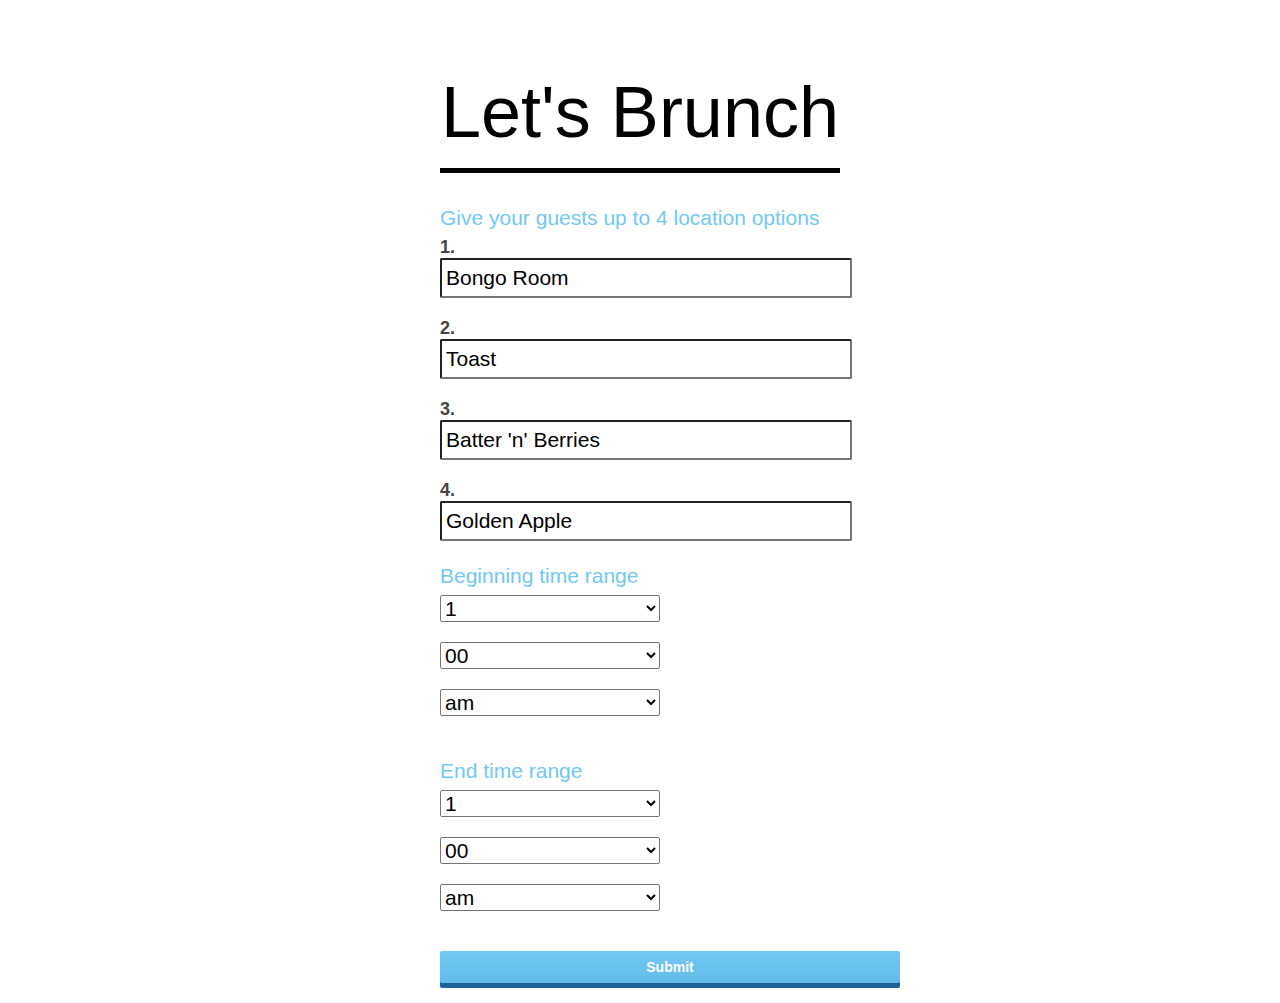
==== newBrunch.html @ 16dee92e "added scripts" ====
<!DOCTYPE html>
<!--[if lt IE 7 ]><html class="ie ie6" lang="en"> <![endif]-->
<!--[if IE 7 ]><html class="ie ie7" lang="en"> <![endif]-->
<!--[if IE 8 ]><html class="ie ie8" lang="en"> <![endif]-->
<!--[if (gte IE 9)|!(IE)]><!--><html lang="en"> <!--<![endif]-->
<head>

  <!-- Basic Page Needs
  ================================================== -->
  <meta charset="utf-8">
  <title>Let's Brunch</title>
  <meta name="description" content="">
  <meta name="author" content="">

  <!-- Mobile Specific Metas
  ================================================== -->
  <meta name="viewport" content="width=device-width, initial-scale=1, maximum-scale=1">

  <!-- CSS
  ================================================== -->
  <link rel="stylesheet" href="stylesheets/skeleton.css">
  <link rel="stylesheet" href="stylesheets/layout.css">
  <link rel="stylesheet" href="stylesheets/custom.css">

  <!--[if lt IE 9]>
    <script src="http://html5shim.googlecode.com/svn/trunk/html5.js"></script>
  <![endif]-->

  <!-- Favicons
  ================================================== -->
  <link rel="shortcut icon" href="images/favicon.ico">
  <link rel="apple-touch-icon" href="images/apple-touch-icon.png">
  <link rel="apple-touch-icon" sizes="72x72" href="images/apple-touch-icon-72x72.png">
  <link rel="apple-touch-icon" sizes="114x114" href="images/apple-touch-icon-114x114.png">

</head>
  <body>

    <header class="container sixteen columns" style="margin-top: 80px;">
      <h1>Let's Brunch</h1>
      <hr/>
    </header>

  	<div class="container"> 

      <h4>Give your guests up to 4 location options</h4>

      <form>
        <!-- Label and text input -->
        <label for="loc1">1.</label>
        <input type="text" id="loc1" name="loc1" value="Bongo Room" required>
        <label for="loc2">2.</label> 
        <input type="text" id="loc2" name="loc2" value="Toast">
        <label for="loc3">3.</label>
        <input type="text" id="loc3" name="loc3" value="Batter 'n' Berries">
        <label for="loc4">4.</label>
        <input type="text" id="loc3" name="loc4" value="Golden Apple">

      <div class="row">
      <h4> Beginning time range</h4>
        
        <label for="hr"></label>
        <select class="four columns add-bottom" required id="hr" name="startHr">
          <option value="1">1</option>
          <option value="2">2</option>
          <option value="3">3</option>
          <option value="4">4</option>
          <option value="5">5</option>
          <option value="6">6</option>
          <option value="7">7</option>
          <option value="8">8</option>
          <option value="9">9</option>
          <option value="10">10</option>
          <option value="11">11</option>
          <option value="12">12</option>
        </select>
        <select class="four columns add-bottom" required name="startMin">
          <option value="00">00</option>
          <option value="15">15</option>
          <option value="30">30</option>
          <option value="45">45</option>
        </select>
         <select class="four columns add-bottom" required name="startTod">
          <option value="am">am</option>
          <option value="pm">pm</option>
        </select>
      </div>

      <div class="row">

        <h4> End time range</h4>
        
        <label for="hr"></label>
        <select class="four columns add-bottom" required id="hr" name="endHr">
          <option value="1">1</option>
          <option value="2">2</option>
          <option value="3">3</option>
          <option value="4">4</option>
          <option value="5">5</option>
          <option value="6">6</option>
          <option value="7">7</option>
          <option value="8">8</option>
          <option value="9">9</option>
          <option value="10">10</option>
          <option value="11">11</option>
          <option value="12">12</option>
        </select>
        <select class="four columns add-bottom" required name="endMin">
          <option value="00">00</option>
          <option value="15">15</option>
          <option value="30">30</option>
          <option value="45">45</option>
        </select>
         <select class="four columns add-bottom" required name="endTod">
          <option value="am">am</option>
          <option value="pm">pm</option>
        </select>
        </div>

        <a href="newResults.html"><div class="button full-width eight columns">Submit</div></a>
      </form>
  	</div>
    <script src="http://ajax.googleapis.com/ajax/libs/jquery/1.9.0/jquery.min.js"></script>
    <script src="scripts/scripts.js"></script>
  </body>
</html>
---- stylesheets/skeleton.css ----
/*
* Skeleton V1.2
* Copyright 2011, Dave Gamache
* www.getskeleton.com
* Free to use under the MIT license.
* http://www.opensource.org/licenses/mit-license.php
* 6/20/2012
*/


/* Table of Contents
==================================================
    #Base 960 Grid
    #Tablet (Portrait)
    #Mobile (Portrait)
    #Mobile (Landscape)
    #Clearing */



/* #Base 960 Grid
================================================== */

    .container                                  { position: relative; width: 960px; margin: 0 auto; padding: 0; }
    .container .column,
    .container .columns                         { float: left; display: inline;  }
    .row                                        { margin-bottom: 20px; }

    /* Nested Column Classes */
    .column.alpha, .columns.alpha               { margin-left: 0; }
    .column.omega, .columns.omega               { margin-right: 0; }

    /* Base Grid */
    .container .one.column,
    .container .one.columns                     { width: 40px;  }
    .container .two.columns                     { width: 100px; }
    .container .three.columns                   { width: 160px; }
    .container .four.columns                    { width: 220px; }
    .container .five.columns                    { width: 280px; }
    .container .six.columns                     { width: 340px; }
    .container .seven.columns                   { width: 400px; }
    .container .eight.columns                   { width: 460px; }
    .container .nine.columns                    { width: 520px; }
    .container .ten.columns                     { width: 580px; }
    .container .eleven.columns                  { width: 640px; }
    .container .twelve.columns                  { width: 700px; }
    .container .thirteen.columns                { width: 760px; }
    .container .fourteen.columns                { width: 820px; }
    .container .fifteen.columns                 { width: 880px; }
    .container .sixteen.columns                 { width: 940px; }

    .container .one-third.column                { width: 300px; }
    .container .two-thirds.column               { width: 620px; }

    /* Offsets */
    .container .offset-by-one                   { padding-left: 60px;  }
    .container .offset-by-two                   { padding-left: 120px; }
    .container .offset-by-three                 { padding-left: 180px; }
    .container .offset-by-four                  { padding-left: 240px; }
    .container .offset-by-five                  { padding-left: 300px; }
    .container .offset-by-six                   { padding-left: 360px; }
    .container .offset-by-seven                 { padding-left: 420px; }
    .container .offset-by-eight                 { padding-left: 480px; }
    .container .offset-by-nine                  { padding-left: 540px; }
    .container .offset-by-ten                   { padding-left: 600px; }
    .container .offset-by-eleven                { padding-left: 660px; }
    .container .offset-by-twelve                { padding-left: 720px; }
    .container .offset-by-thirteen              { padding-left: 780px; }
    .container .offset-by-fourteen              { padding-left: 840px; }
    .container .offset-by-fifteen               { padding-left: 900px; }



/* #Tablet (Portrait)
================================================== */

    /* Note: Design for a width of 768px */

    @media only screen and (min-width: 768px) and (max-width: 959px) {
        .container                                  { width: 768px; }
        .container .column,
        .container .columns                         {   }
        .column.alpha, .columns.alpha               { margin-left: 0; margin-right: 10px; }
        .column.omega, .columns.omega               { margin-right: 0; margin-left: 10px; }
        .alpha.omega                                { margin-left: 0; margin-right: 0; }

        .container .one.column,
        .container .one.columns                     { width: 28px; }
        .container .two.columns                     { width: 76px; }
        .container .three.columns                   { width: 124px; }
        .container .four.columns                    { width: 172px; }
        .container .five.columns                    { width: 220px; }
        .container .six.columns                     { width: 268px; }
        .container .seven.columns                   { width: 316px; }
        .container .eight.columns                   { width: 364px; }
        .container .nine.columns                    { width: 412px; }
        .container .ten.columns                     { width: 460px; }
        .container .eleven.columns                  { width: 508px; }
        .container .twelve.columns                  { width: 556px; }
        .container .thirteen.columns                { width: 604px; }
        .container .fourteen.columns                { width: 652px; }
        .container .fifteen.columns                 { width: 700px; }
        .container .sixteen.columns                 { width: 748px; }

        .container .one-third.column                { width: 236px; }
        .container .two-thirds.column               { width: 492px; }

        /* Offsets */
        .container .offset-by-one                   { padding-left: 48px; }
        .container .offset-by-two                   { padding-left: 96px; }
        .container .offset-by-three                 { padding-left: 144px; }
        .container .offset-by-four                  { padding-left: 192px; }
        .container .offset-by-five                  { padding-left: 240px; }
        .container .offset-by-six                   { padding-left: 288px; }
        .container .offset-by-seven                 { padding-left: 336px; }
        .container .offset-by-eight                 { padding-left: 384px; }
        .container .offset-by-nine                  { padding-left: 432px; }
        .container .offset-by-ten                   { padding-left: 480px; }
        .container .offset-by-eleven                { padding-left: 528px; }
        .container .offset-by-twelve                { padding-left: 576px; }
        .container .offset-by-thirteen              { padding-left: 624px; }
        .container .offset-by-fourteen              { padding-left: 672px; }
        .container .offset-by-fifteen               { padding-left: 720px; }
    }


/*  #Mobile (Portrait)
================================================== */

    /* Note: Design for a width of 320px */

    @media only screen and (max-width: 767px) {
        .container { width: 300px; }
        .container .columns,
        .container .column { margin: 0; }

        .container .one.column,
        .container .one.columns,
        .container .two.columns,
        .container .three.columns,
        .container .four.columns,
        .container .five.columns,
        .container .six.columns,
        .container .seven.columns,
        .container .eight.columns,
        .container .nine.columns,
        .container .ten.columns,
        .container .eleven.columns,
        .container .twelve.columns,
        .container .thirteen.columns,
        .container .fourteen.columns,
        .container .fifteen.columns,
        .container .sixteen.columns,
        .container .one-third.column,
        .container .two-thirds.column  { width: 300px; }

        /* Offsets */
        .container .offset-by-one,
        .container .offset-by-two,
        .container .offset-by-three,
        .container .offset-by-four,
        .container .offset-by-five,
        .container .offset-by-six,
        .container .offset-by-seven,
        .container .offset-by-eight,
        .container .offset-by-nine,
        .container .offset-by-ten,
        .container .offset-by-eleven,
        .container .offset-by-twelve,
        .container .offset-by-thirteen,
        .container .offset-by-fourteen,
        .container .offset-by-fifteen { padding-left: 0; }

    }


/* #Mobile (Landscape)
================================================== */

    /* Note: Design for a width of 480px */

    @media only screen and (min-width: 480px) and (max-width: 767px) {
        .container { width: 420px; }
        .container .columns,
        .container .column { margin: 0; }

        .container .one.column,
        .container .one.columns,
        .container .two.columns,
        .container .three.columns,
        .container .four.columns,
        .container .five.columns,
        .container .six.columns,
        .container .seven.columns,
        .container .eight.columns,
        .container .nine.columns,
        .container .ten.columns,
        .container .eleven.columns,
        .container .twelve.columns,
        .container .thirteen.columns,
        .container .fourteen.columns,
        .container .fifteen.columns,
        .container .sixteen.columns,
        .container .one-third.column,
        .container .two-thirds.column { width: 420px; }
    }


/* #Clearing
================================================== */

    /* Self Clearing Goodness */
    .container:after { content: "\0020"; display: block; height: 0; clear: both; visibility: hidden; }

    /* Use clearfix class on parent to clear nested columns,
    or wrap each row of columns in a <div class="row"> */
    .clearfix:before,
    .clearfix:after,
    .row:before,
    .row:after {
      content: '\0020';
      display: block;
      overflow: hidden;
      visibility: hidden;
      width: 0;
      height: 0; }
    .row:after,
    .clearfix:after {
      clear: both; }
    .row,
    .clearfix {
      zoom: 1; }

    /* You can also use a <br class="clear" /> to clear columns */
    .clear {
      clear: both;
      display: block;
      overflow: hidden;
      visibility: hidden;
      width: 0;
      height: 0;
    }
---- stylesheets/layout.css ----
/*
* Skeleton V1.2
* Copyright 2011, Dave Gamache
* www.getskeleton.com
* Free to use under the MIT license.
* http://www.opensource.org/licenses/mit-license.php
* 6/20/2012
*/

/* Table of Content
==================================================
	#Site Styles
	#Page Styles
	#Media Queries
	#Font-Face */

/* #Site Styles
================================================== */

/* #Page Styles
================================================== */

/* #Media Queries
================================================== */

	/* Smaller than standard 960 (devices and browsers) */
	@media only screen and (max-width: 959px) {}

	/* Tablet Portrait size to standard 960 (devices and browsers) */
	@media only screen and (min-width: 768px) and (max-width: 959px) {}

	/* All Mobile Sizes (devices and browser) */
	@media only screen and (max-width: 767px) {}

	/* Mobile Landscape Size to Tablet Portrait (devices and browsers) */
	@media only screen and (min-width: 480px) and (max-width: 767px) {}

	/* Mobile Portrait Size to Mobile Landscape Size (devices and browsers) */
	@media only screen and (max-width: 479px) {	}

	@media screen and (min-width: 480px){
		.container {
			max-width: 400px;
			margin: 20px auto;
		}
	}


/* #Font-Face
================================================== */
/* 	This is the proper syntax for an @font-face file
		Just create a "fonts" folder at the root,
		copy your FontName into code below and remove
		comment brackets */

/*	@font-face {
	    font-family: 'FontName';
	    src: url('../fonts/FontName.eot');
	    src: url('../fonts/FontName.eot?iefix') format('eot'),
	         url('../fonts/FontName.woff') format('woff'),
	         url('../fonts/FontName.ttf') format('truetype'),
	         url('../fonts/FontName.svg#webfontZam02nTh') format('svg');
	    font-weight: normal;
	    font-style: normal; }
*/
---- stylesheets/custom.css ----
/*
* Skeleton V1.2
* Copyright 2011, Dave Gamache
* www.getskeleton.com
* Free to use under the MIT license.
* http://www.opensource.org/licenses/mit-license.php
* 6/20/2012
*/


/* Table of Content
==================================================
	#Reset & Basics
	#Basic Styles
	#Site Styles
	#Typography
	#Links
	#Lists
	#Images
	#Buttons
	#Forms
	#Misc */


/* #Reset & Basics (Inspired by E. Meyers)
================================================== */
	html, body, div, span, applet, object, iframe, h1, h2, h3, h4, h5, h6, p, blockquote, pre, a, abbr, acronym, address, big, cite, code, del, dfn, em, img, ins, kbd, q, s, samp, small, strike, strong, sub, sup, tt, var, b, u, i, center, dl, dt, dd, ol, ul, li, fieldset, form, label, legend, table, caption, tbody, tfoot, thead, tr, th, td, article, aside, canvas, details, embed, figure, figcaption, footer, header, hgroup, menu, nav, output, ruby, section, summary, time, mark, audio, video {
		margin: 0;
		padding: 0;
		border: 0;
		font-size: 100%;
		font: inherit;
		vertical-align: baseline; }
	article, aside, details, figcaption, figure, footer, header, hgroup, menu, nav, section {
		display: block; }
	body {
		line-height: 1; }
	ol, ul {
		list-style: none; }
	blockquote, q {
		quotes: none; }
	blockquote:before, blockquote:after,
	q:before, q:after {
		content: '';
		content: none; }
	table {
		border-collapse: collapse;
		border-spacing: 0; }


/* #Basic Styles
================================================== */
	body {
		background: #fff;
		font: 14px/21px "HelveticaNeue", "Helvetica Neue", Helvetica, Arial, sans-serif;
		color: #444;
		-webkit-font-smoothing: antialiased; /* Fix for webkit rendering */
		-webkit-text-size-adjust: 100%;
 }


/* #Typography
================================================== */
	h1, h2, h3, h4, h5, h6 {
		color: rgba(114, 200, 244, 1);
	  	font-family: "HelveticaNeue", "Helvetica Neue", Helvetica, Arial, sans-serif; }
		font-weight: normal; }
	h1 a, h2 a, h3 a, h4 a, h5 a, h6 a { font-weight: inherit; }
	h1 { font-size: 72px; line-height: 64px; margin-bottom: 24px;}
	h2 { font-size: 35px; line-height: 40px; margin-bottom: 10px; }
	h3 { font-size: 28px; line-height: 34px; margin-bottom: 8px; }
	h4 { font-size: 21px; line-height: 30px; margin-bottom: 4px; }
	h5 { font-size: 17px; line-height: 24px; }
	h6 { font-size: 14px; line-height: 21px; }
	.subheader { color: #777; }

	p { margin: 0 0 20px 0; }
	p img { margin: 0; }
	p.lead { font-size: 21px; line-height: 27px; color: #777;  }

	em { font-style: italic; }
	strong { font-weight: bold; color: #333; }
	small { font-size: 80%; }

/*	Blockquotes  */
	blockquote, blockquote p { font-size: 17px; line-height: 24px; color: #777; font-style: italic; }
	blockquote { margin: 0 0 20px; padding: 9px 20px 0 19px; border-left: 1px solid #ddd; }
	blockquote cite { display: block; font-size: 12px; color: #555; }
	blockquote cite:before { content: "\2014 \0020"; }
	blockquote cite a, blockquote cite a:visited, blockquote cite a:visited { color: #555; }

	hr { border: solid #000; border-width: 5px 0 0; clear: both; margin: 10px 0 30px; height: 0; }

	h1 {
		margin-top: 80px; 
		color: #000; 
		text-align:center; 
		font-weight: 500;
	}


/* #Links
================================================== */
	a, a:visited { color: #333; text-decoration: none; outline: 0; }
	a:hover, a:focus { color: #000; }
	p a, p a:visited { line-height: inherit; }


/* #Lists
================================================== */
	ul, ol { margin-bottom: 20px; }
	ul { list-style: none outside; }
	ol { list-style: decimal; }
	ol, ul.square, ul.circle, ul.disc { margin-left: 30px; }
	ul.square { list-style: square outside; }
	ul.circle { list-style: circle outside; }
	ul.disc { list-style: disc outside; }
	ul ul, ul ol,
	ol ol, ol ul { margin: 4px 0 5px 30px; font-size: 90%;  }
	ul ul li, ul ol li,
	ol ol li, ol ul li { margin-bottom: 6px; }
	li { line-height: 18px; margin-bottom: 12px; }
	ul.large li { line-height: 21px; }
	li p { line-height: 21px; }

/* #Images
================================================== */

	.background{
		background-image:url('sb10070135m-001.jpg');

	}

	img.scale-with-grid {
		max-width: 100%;
		height: auto; }


/* #Buttons
================================================== */

	.button,
	button,
	input[type="submit"],
	input[type="reset"],
	input[type="button"] {
		background: #eee; /* Old browsers */
		background: #eee -moz-linear-gradient(top, rgba(114, 200, 244, 1) 0%, rgba(98, 188, 234, 1) 100%); /* FF3.6+ */
		background: #eee -webkit-gradient(linear, left top, left bottom, color-stop(0%,rgba(239,231,139, 1)), color-stop(100%,rgba(0,0,0,.2))); /* Chrome,Safari4+ */
		background: #eee -webkit-linear-gradient(top, rgba(114, 200, 244, 1) 0%, rgba(98, 188, 234, 1) 100%); /* Chrome10+,Safari5.1+ */
		background: #eee -o-linear-gradient(top, rgba(114, 200, 244, 1) 0%, rgba(98, 188, 234, 1) 100%); /* Opera11.10+ */
		background: #eee -ms-linear-gradient(top, rgba(114, 200, 244, 1) 0%, rgba(98, 188, 234, 1) 100%); /* IE10+ */
		background: #eee linear-gradient(top, rgba(114, 200, 244, 1) 0%, rgba(98, 188, 234, 1) 100%); /* W3C */
	  -moz-border-radius: 2px;
	  -webkit-border-radius: 2px;
	  border-radius: 2px;
	  color: #fff;
	  display: inline-block;
	  font-weight: bold;
	  text-decoration: none;
	  text-shadow: inset 0 1px rgba(35, 185, 187, 1);
	  box-shadow:  0 5px 0px rgba(27, 97, 157, 1);
	  cursor: pointer;
	  margin-bottom: 40px;
	  line-height: normal;
	  padding: 8px 0px;
	  transition: box-shadow 0.2s ease-in-out;
	  margin: 0px auto;

	  font-family: "HelveticaNeue", "Helvetica Neue", Helvetica, Arial, sans-serif; }

	.button:hover,
	button:hover,
	input[type="submit"]:hover,
	input[type="reset"]:hover,
	input[type="button"]:hover {
		color: #fff;
		background: #ddd; /* Old browsers */
		background: #ddd -moz-linear-gradient(top, rgba(114, 200, 244, 1) 0%, rgba(98, 188, 234, 1) 100%); /* FF3.6+ */
		background: #ddd -webkit-gradient(linear, left top, left bottom, color-stop(0%,rgba(255,255,255,.3)), color-stop(100%,rgba(0,0,0,.3))); /* Chrome,Safari4+ */
		background: #ddd -webkit-linear-gradient(top, rgba(114, 200, 244, 1) 0%, rgba(98, 188, 234, 1) 100%); /* Chrome10+,Safari5.1+ */
		background: #ddd -o-linear-gradient(top, rgba(114, 200, 244, 1) 0%, rgba(98, 188, 234, 1) 100%); /* Opera11.10+ */
		background: #ddd -ms-linear-gradient(top, rgba(114, 200, 244, 1) 0%, rgba(98, 188, 234, 1) 100%); /* IE10+ */
		background: #ddd linear-gradient(top, rgba(114, 200, 244, 1) 0%, rgba(98, 188, 234, 1) 100%); /* W3C */

		box-shadow:  0 0px 0px rgba(27, 97, 157, 1);

		transform: translate(0px,5px);



	   }

	.button:active,
	button:active,
	input[type="submit"]:active,
	input[type="reset"]:active,
	input[type="button"]:active {
		background: #ccc; /* Old browsers */
		background: #ccc -moz-linear-gradient(top, rgba(98, 188, 234, 1) 0%, rgba(114, 200, 244, 1) 100%); /* FF3.6+ */
		background: #ccc -webkit-gradient(linear, left top, left bottom, color-stop(0%,rgba(255,255,255,.35)), color-stop(100%,rgba(10,10,10,.4))); /* Chrome,Safari4+ */
		background: #ccc -webkit-linear-gradient(top, rgba(98, 188, 234, 1) 0%, rgba(114, 200, 244, 1) 100%); /* Chrome10+,Safari5.1+ */
		background: #ccc -o-linear-gradient(top, rgba(98, 188, 234, 1) 0%, rgba(114, 200, 244, 1) 100%); /* Opera11.10+ */
		background: #ccc -ms-linear-gradient(top, rgba(98, 188, 234, 1) 0%, rgba(114, 200, 244, 1) 100%); /* IE10+ */
		background: #ccc linear-gradient(top, rgba(98, 188, 234, 1) 0%, rgba(114, 200, 244, 1) 100%); /* W3C */ }

	.button.full-width,
	button.full-width,
	input[type="submit"].full-width,
	input[type="reset"].full-width,
	input[type="button"].full-width {
		width: 100%;
		padding-left: 0 !important;
		padding-right: 0 !important;
		text-align: center; }

	/* Fix for odd Mozilla border & padding issues */
	button::-moz-focus-inner,
	input::-moz-focus-inner {
    border: 0;
    padding: 0;
	}

	.action{
		font-size: 11px;
	}

	.landing{
		font-size: 24px;
	}




/* #Forms
================================================== */

	form {
		margin-bottom: 20px; }
	fieldset {
		margin-bottom: 20px; }
	input[type="text"],
	input[type="password"],
	input[type="email"],
	textarea,
	select {
		padding: 6px 4px;
		outline: none;
		-moz-border-radius: 2px;
		-webkit-border-radius: 2px;
		border-radius: 2px;
		font: 21px "HelveticaNeue", "Helvetica Neue", Helvetica, Arial, sans-serif;
		margin: 0;
		width: 100%;
		display: block;
		margin-bottom: 20px;
		background: #fff; }
	select {
		padding: 0; }
	input[type="text"]:focus,
	input[type="password"]:focus,
	input[type="email"]:focus,
	textarea:focus {
 		color: #000;
 		-moz-box-shadow: 0 0 3px rgba(114, 200, 244, .2);
		-webkit-box-shadow: 0 0 3px rgba(114, 200, 244, .2);
		box-shadow:  0 0 3px rgba(114, 200, 244, .2); }
	textarea {
		min-height: 60px; }
	label,
	legend {
		display: block;
		font-weight: bold;
		font-size: 18px;  
	}

	select {
		width: 100%; display: inline;}
	input[type="checkbox"] {
		display: inline; }
	label span,
	legend span {
		font-weight: normal;
		font-size: 18px;
		color: #444; }

/* #Misc
================================================== */
	.remove-bottom { margin-bottom: 0 !important; }
	.half-bottom { margin-bottom: 10px !important; }
	.add-bottom { margin-bottom: 20px !important; }
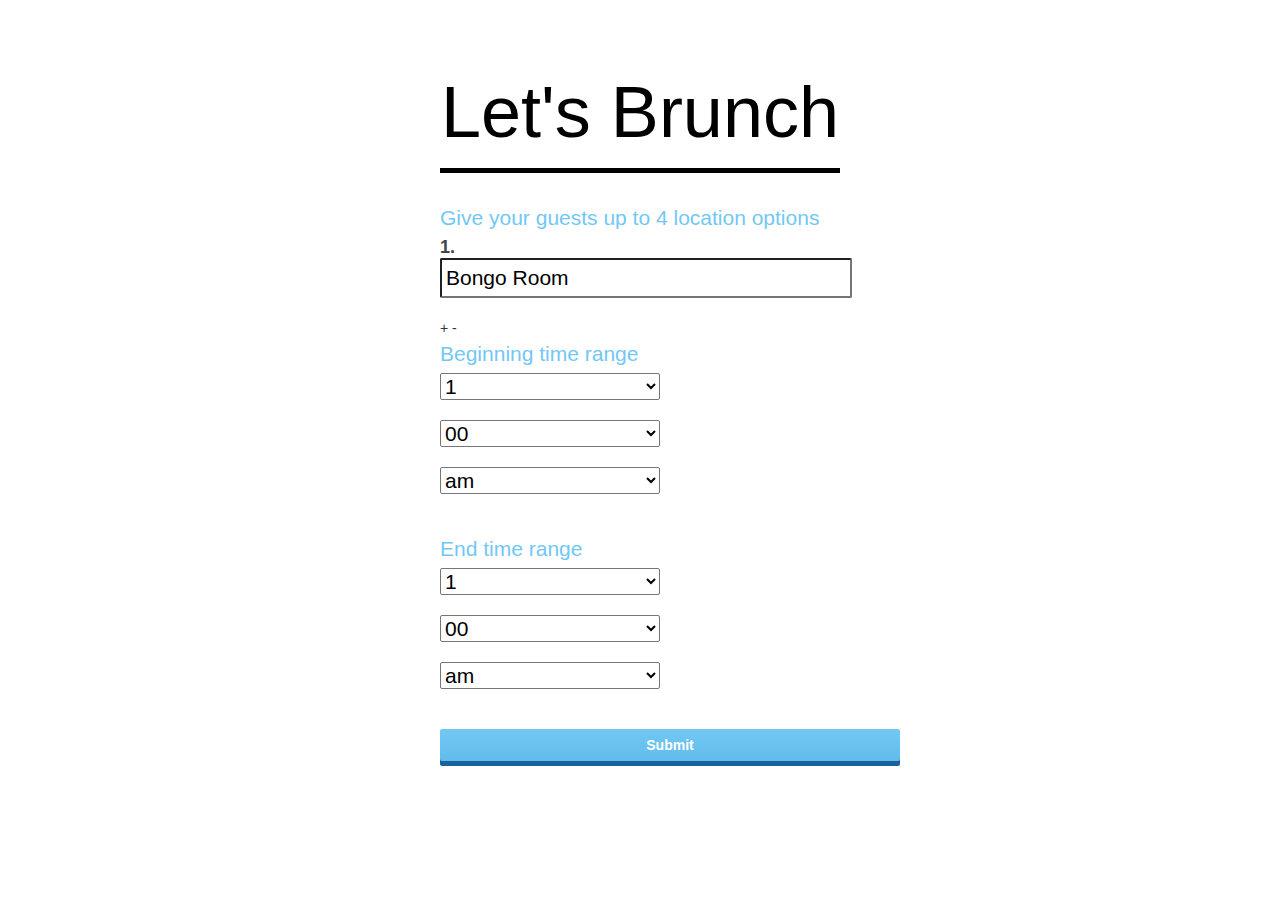
==== commit 7d40bb0d: "trying to add/remove inputs with jquery" ====
--- a/newBrunch.html
+++ b/newBrunch.html
@@ -45,16 +45,18 @@
 
       <h4>Give your guests up to 4 location options</h4>
 
-      <form>
+      <form class="events">
         <!-- Label and text input -->
         <label for="loc1">1.</label>
         <input type="text" id="loc1" name="loc1" value="Bongo Room" required>
-        <label for="loc2">2.</label> 
+        <a href="#"><span class="add">+</span></a>
+        <a href="#"><span class="remove">-</span></a>
+<!--         <label for="loc2">2.</label> 
         <input type="text" id="loc2" name="loc2" value="Toast">
         <label for="loc3">3.</label>
         <input type="text" id="loc3" name="loc3" value="Batter 'n' Berries">
         <label for="loc4">4.</label>
-        <input type="text" id="loc3" name="loc4" value="Golden Apple">
+        <input type="text" id="loc3" name="loc4" value="Golden Apple"> -->
 
       <div class="row">
       <h4> Beginning time range</h4>
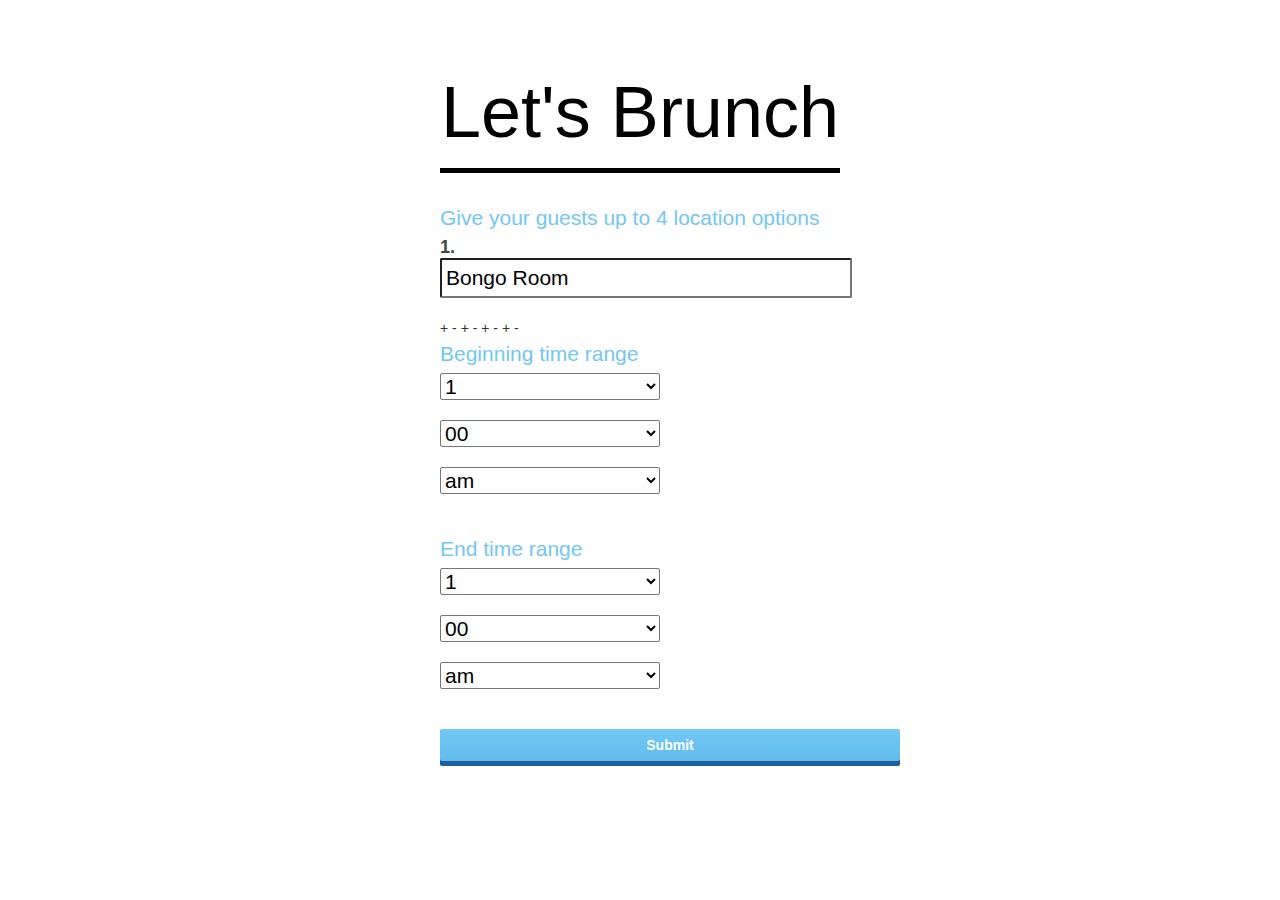
==== commit ced08990: "made 3 inputs hidden upon load, jquery selector is picking all lables and inputs within the class ev" ====
--- a/newBrunch.html
+++ b/newBrunch.html
@@ -47,22 +47,27 @@
 
       <form class="events">
         <!-- Label and text input -->
-        <label for="loc1">1.</label>
-        <input type="text" id="loc1" name="loc1" value="Bongo Room" required>
-        <a href="#"><span class="add">+</span></a>
-        <a href="#"><span class="remove">-</span></a>
-<!--         <label for="loc2">2.</label> 
-        <input type="text" id="loc2" name="loc2" value="Toast">
-        <label for="loc3">3.</label>
-        <input type="text" id="loc3" name="loc3" value="Batter 'n' Berries">
-        <label for="loc4">4.</label>
-        <input type="text" id="loc3" name="loc4" value="Golden Apple"> -->
+          <label for="loc1" class="loc1">1.</label>
+          <input type="text" id="loc1" name="loc1" value="Bongo Room" required>
+            <a href="#"><span class="add loc1">+</span></a>
+            <a href="#"><span class="remove loc1">-</span></a>
+          <label for="loc2">2.</label> 
+          <input type="text" id="loc2" name="loc2" value="Toast">
+            <a href="#"><span class="add loc2">+</span></a>
+            <a href="#"><span class="remove loc2">-</span></a>
+          <label for="loc3">3.</label>
+          <input type="text" id="loc3" name="loc3" value="Batter 'n' Berries">
+          <a href="#"><span class="add loc3">+</span></a>
+            <a href="#"><span class="remove loc3">-</span></a>
+          <label for="loc4">4.</label>
+          <input type="text" id="loc4" name="loc4" value="Golden Apple">
+          <a href="#"><span class="add loc4">+</span></a>
+          <a href="#"><span class="remove loc4">-</span></a>
 
       <div class="row">
       <h4> Beginning time range</h4>
         
-        <label for="hr"></label>
-        <select class="four columns add-bottom" required id="hr" name="startHr">
+        <select class="four columns add-bottom" required name="startHr">
           <option value="1">1</option>
           <option value="2">2</option>
           <option value="3">3</option>
@@ -92,8 +97,7 @@
 
         <h4> End time range</h4>
         
-        <label for="hr"></label>
-        <select class="four columns add-bottom" required id="hr" name="endHr">
+        <select class="four columns add-bottom" required name="endHr">
           <option value="1">1</option>
           <option value="2">2</option>
           <option value="3">3</option>
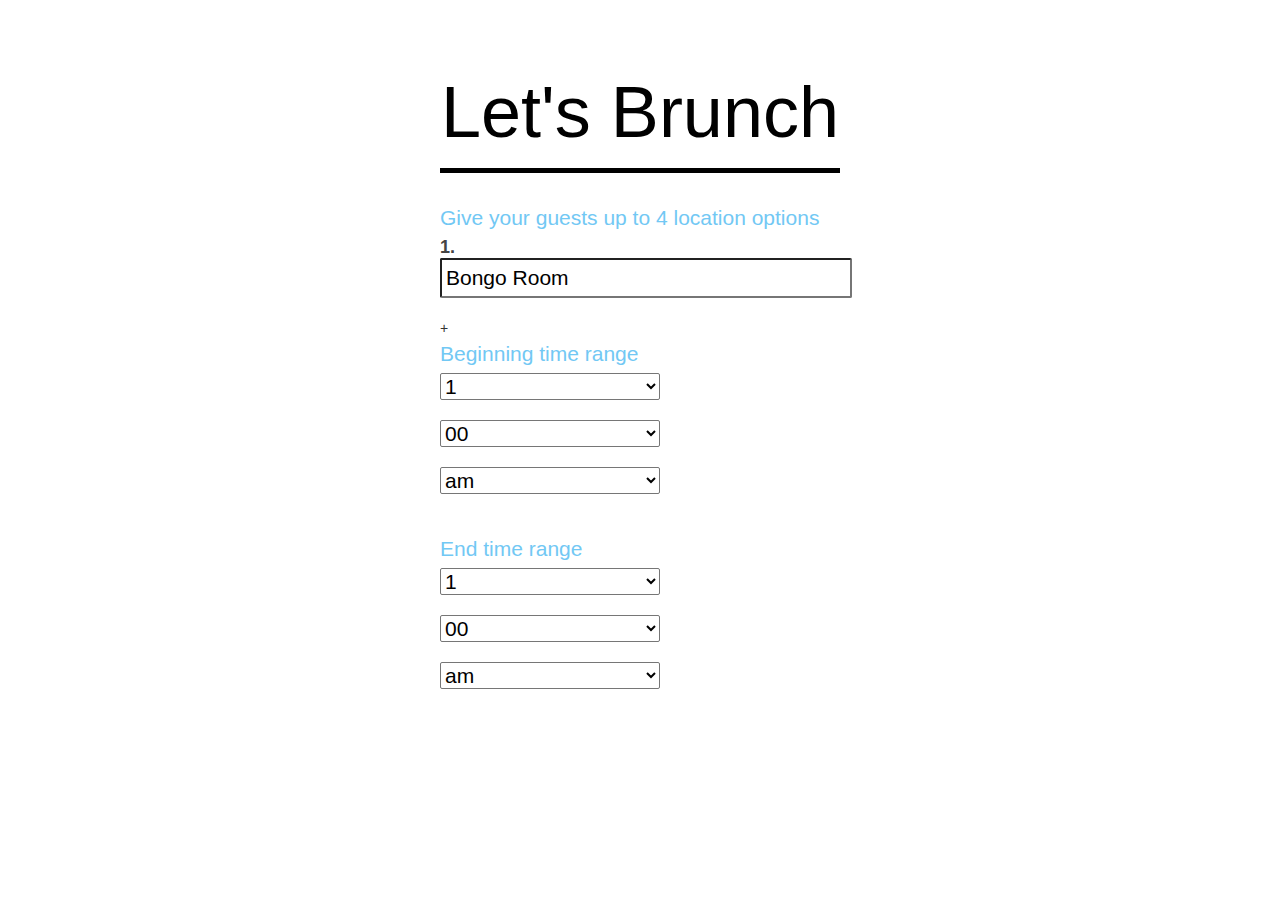
==== commit 87df3378: "added jquery ability to show hidden form inputs" ====
--- a/newBrunch.html
+++ b/newBrunch.html
@@ -49,20 +49,18 @@
         <!-- Label and text input -->
           <label for="loc1" class="loc1">1.</label>
           <input type="text" id="loc1" name="loc1" value="Bongo Room" required>
-            <a href="#"><span class="add loc1">+</span></a>
-            <a href="#"><span class="remove loc1">-</span></a>
-          <label for="loc2">2.</label> 
+            <a href="#" class="loc1"><span class="add">+</span></a>
+          <label for="loc2" class="loc2">2.</label> 
           <input type="text" id="loc2" name="loc2" value="Toast">
-            <a href="#"><span class="add loc2">+</span></a>
-            <a href="#"><span class="remove loc2">-</span></a>
-          <label for="loc3">3.</label>
+            <a href="#" class="loc2"><span class="add">+</span></a>
+            <a href="#" class="loc2"><span class="remove">-</span></a>
+          <label for="loc3" class="loc3">3.</label>
           <input type="text" id="loc3" name="loc3" value="Batter 'n' Berries">
-          <a href="#"><span class="add loc3">+</span></a>
-            <a href="#"><span class="remove loc3">-</span></a>
-          <label for="loc4">4.</label>
+            <a href="#" class="loc3"><span class="add">+</span></a>
+            <a href="#" class="loc3"><span class="remove">-</span></a>
+          <label for="loc4" class="loc4">4.</label>
           <input type="text" id="loc4" name="loc4" value="Golden Apple">
-          <a href="#"><span class="add loc4">+</span></a>
-          <a href="#"><span class="remove loc4">-</span></a>
+            <a href="#" class="loc4"><span class="remove">-</span></a>
 
       <div class="row">
       <h4> Beginning time range</h4>
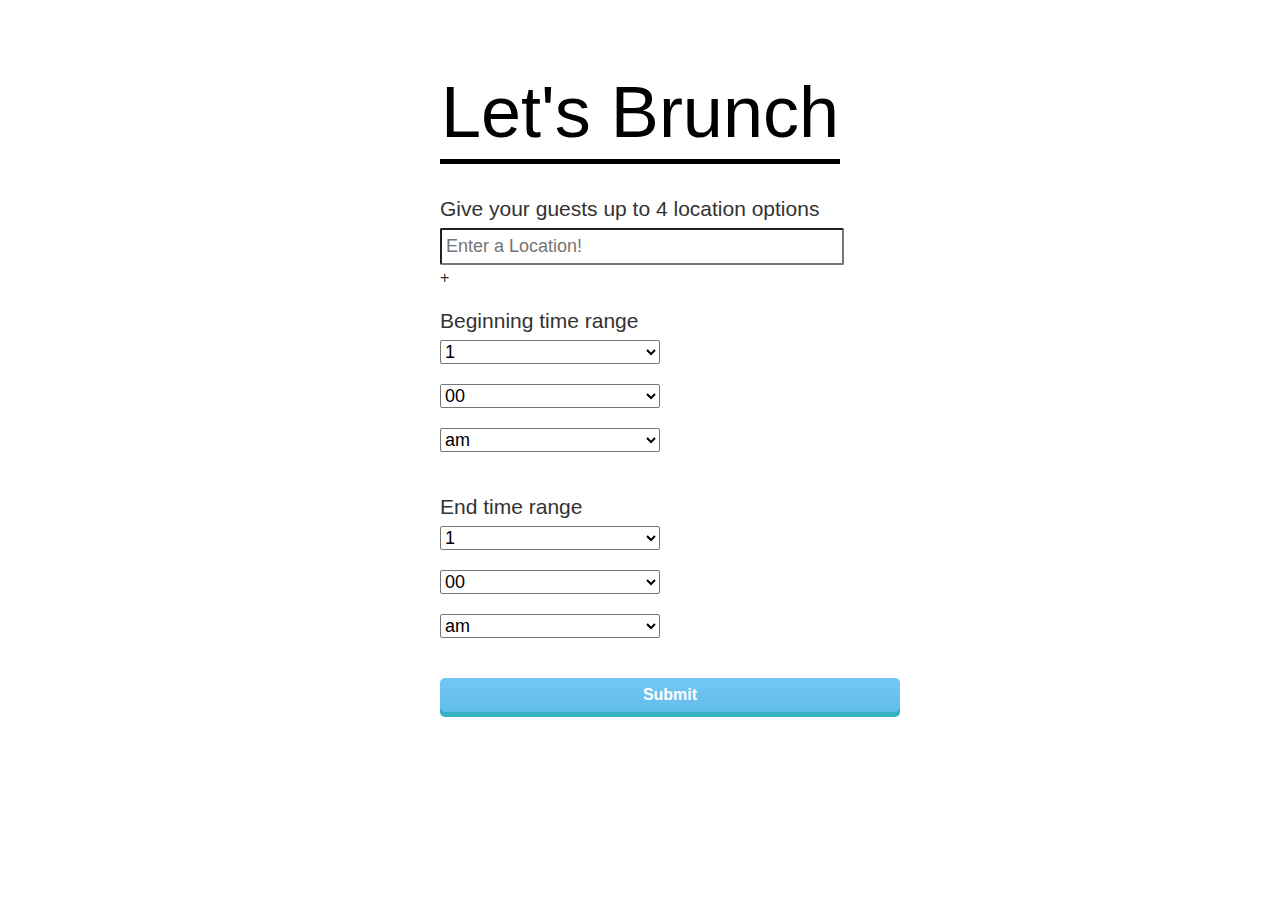
==== commit f370df9f: "jquery add/remove input fields works!" ====
--- a/newBrunch.html
+++ b/newBrunch.html
@@ -46,21 +46,12 @@
       <h4>Give your guests up to 4 location options</h4>
 
       <form class="events">
-        <!-- Label and text input -->
-          <label for="loc1" class="loc1">1.</label>
-          <input type="text" id="loc1" name="loc1" value="Bongo Room" required>
-            <a href="#" class="loc1"><span class="add">+</span></a>
-          <label for="loc2" class="loc2">2.</label> 
-          <input type="text" id="loc2" name="loc2" value="Toast">
-            <a href="#" class="loc2"><span class="add">+</span></a>
-            <a href="#" class="loc2"><span class="remove">-</span></a>
-          <label for="loc3" class="loc3">3.</label>
-          <input type="text" id="loc3" name="loc3" value="Batter 'n' Berries">
-            <a href="#" class="loc3"><span class="add">+</span></a>
-            <a href="#" class="loc3"><span class="remove">-</span></a>
-          <label for="loc4" class="loc4">4.</label>
-          <input type="text" id="loc4" name="loc4" value="Golden Apple">
-            <a href="#" class="loc4"><span class="remove">-</span></a>
+        <div id="addNewLoc">
+          <p>
+            <input type="text" name="loc" placeholder="Enter a Location!">
+            <a href="#" id="addNew" class="add">+</a>
+          </p>
+        </div>
 
       <div class="row">
       <h4> Beginning time range</h4>
--- a/stylesheets/custom.css
+++ b/stylesheets/custom.css
@@ -52,7 +52,7 @@
 ================================================== */
 	body {
 		background: #fff;
-		font: 14px/21px "HelveticaNeue", "Helvetica Neue", Helvetica, Arial, sans-serif;
+		font-family: 'Nunito', sans-serif;
 		color: #444;
 		-webkit-font-smoothing: antialiased; /* Fix for webkit rendering */
 		-webkit-text-size-adjust: 100%;
@@ -62,11 +62,11 @@
 /* #Typography
 ================================================== */
 	h1, h2, h3, h4, h5, h6 {
-		color: rgba(114, 200, 244, 1);
-	  	font-family: "HelveticaNeue", "Helvetica Neue", Helvetica, Arial, sans-serif; }
+		color: #333333;
+	  	font-family: 'Nunito', sans-serif; }
 		font-weight: normal; }
 	h1 a, h2 a, h3 a, h4 a, h5 a, h6 a { font-weight: inherit; }
-	h1 { font-size: 72px; line-height: 64px; margin-bottom: 24px;}
+	h1 { font-size: 72px; line-height: 64px; margin-bottom: 15px;}
 	h2 { font-size: 35px; line-height: 40px; margin-bottom: 10px; }
 	h3 { font-size: 28px; line-height: 34px; margin-bottom: 8px; }
 	h4 { font-size: 21px; line-height: 30px; margin-bottom: 4px; }
@@ -92,7 +92,7 @@
 	hr { border: solid #000; border-width: 5px 0 0; clear: both; margin: 10px 0 30px; height: 0; }
 
 	h1 {
-		margin-top: 80px; 
+		margin-top: 5px; 
 		color: #000; 
 		text-align:center; 
 		font-weight: 500;
@@ -144,30 +144,32 @@
 	input[type="submit"],
 	input[type="reset"],
 	input[type="button"] {
-		background: #eee; /* Old browsers */
-		background: #eee -moz-linear-gradient(top, rgba(114, 200, 244, 1) 0%, rgba(98, 188, 234, 1) 100%); /* FF3.6+ */
-		background: #eee -webkit-gradient(linear, left top, left bottom, color-stop(0%,rgba(239,231,139, 1)), color-stop(100%,rgba(0,0,0,.2))); /* Chrome,Safari4+ */
-		background: #eee -webkit-linear-gradient(top, rgba(114, 200, 244, 1) 0%, rgba(98, 188, 234, 1) 100%); /* Chrome10+,Safari5.1+ */
-		background: #eee -o-linear-gradient(top, rgba(114, 200, 244, 1) 0%, rgba(98, 188, 234, 1) 100%); /* Opera11.10+ */
-		background: #eee -ms-linear-gradient(top, rgba(114, 200, 244, 1) 0%, rgba(98, 188, 234, 1) 100%); /* IE10+ */
-		background: #eee linear-gradient(top, rgba(114, 200, 244, 1) 0%, rgba(98, 188, 234, 1) 100%); /* W3C */
-	  -moz-border-radius: 2px;
-	  -webkit-border-radius: 2px;
-	  border-radius: 2px;
+		background: #4ad9d9;  /* Old browsers */
+		background: #4ad9d9 -moz-linear-gradient(top, rgba(114, 200, 244, 1) 0%, rgba(98, 188, 234, 1) 100%); /* FF3.6+ */
+		background: #4ad9d9 -webkit-gradient(linear, left top, left bottom, color-stop(0%,rgba(239,231,139, 1)), color-stop(100%,rgba(0,0,0,.2))); /* Chrome,Safari4+ */
+		background: #4ad9d9 -webkit-linear-gradient(top, rgba(114, 200, 244, 1) 0%, rgba(98, 188, 234, 1) 100%); /* Chrome10+,Safari5.1+ */
+		background: #4ad9d9 -o-linear-gradient(top, rgba(114, 200, 244, 1) 0%, rgba(98, 188, 234, 1) 100%); /* Opera11.10+ */
+		background: #4ad9d9 -ms-linear-gradient(top, rgba(114, 200, 244, 1) 0%, rgba(98, 188, 234, 1) 100%); /* IE10+ */
+		background: #4ad9d9 linear-gradient(top, rgba(114, 200, 244, 1) 0%, rgba(98, 188, 234, 1) 100%); /* W3C */
+	  -moz-border-radius: 5px;
+	  -webkit-border-radius: 5px;
+	  border-radius: 5px;
 	  color: #fff;
 	  display: inline-block;
 	  font-weight: bold;
 	  text-decoration: none;
 	  text-shadow: inset 0 1px rgba(35, 185, 187, 1);
-	  box-shadow:  0 5px 0px rgba(27, 97, 157, 1);
+	  box-shadow:  0 5px 0px #36b1bf;
 	  cursor: pointer;
+	  margin-top: 5px;
 	  margin-bottom: 40px;
 	  line-height: normal;
 	  padding: 8px 0px;
-	  transition: box-shadow 0.2s ease-in-out;
+	  /*transition: translateY 0.2s ease-in-out;*/
 	  margin: 0px auto;
 
-	  font-family: "HelveticaNeue", "Helvetica Neue", Helvetica, Arial, sans-serif; }
+
+	  font-family: 'Nunito', sans-serif; }
 
 	.button:hover,
 	button:hover,
@@ -183,11 +185,9 @@
 		background: #ddd -ms-linear-gradient(top, rgba(114, 200, 244, 1) 0%, rgba(98, 188, 234, 1) 100%); /* IE10+ */
 		background: #ddd linear-gradient(top, rgba(114, 200, 244, 1) 0%, rgba(98, 188, 234, 1) 100%); /* W3C */
 
-		box-shadow:  0 0px 0px rgba(27, 97, 157, 1);
-
-		transform: translate(0px,5px);
-
-
+		
+		-webkit-transform: translateY(2px);
+		box-shadow:  0 3px 0px #36b1bf;
 
 	   }
 
@@ -202,7 +202,11 @@
 		background: #ccc -webkit-linear-gradient(top, rgba(98, 188, 234, 1) 0%, rgba(114, 200, 244, 1) 100%); /* Chrome10+,Safari5.1+ */
 		background: #ccc -o-linear-gradient(top, rgba(98, 188, 234, 1) 0%, rgba(114, 200, 244, 1) 100%); /* Opera11.10+ */
 		background: #ccc -ms-linear-gradient(top, rgba(98, 188, 234, 1) 0%, rgba(114, 200, 244, 1) 100%); /* IE10+ */
-		background: #ccc linear-gradient(top, rgba(98, 188, 234, 1) 0%, rgba(114, 200, 244, 1) 100%); /* W3C */ }
+		background: #ccc linear-gradient(top, rgba(98, 188, 234, 1) 0%, rgba(114, 200, 244, 1) 100%); /* W3C */ 
+
+		-webkit-transform: translateY(5px);
+		box-shadow: 0 0 0 #36b1bf;
+	}
 
 	.button.full-width,
 	button.full-width,
@@ -229,7 +233,21 @@
 		font-size: 24px;
 	}
 
-
+	.createEvent{
+		background: #f5a503;
+		box-shadow:  0 5px 0px #C98A08;
+	}
+	.createEvent:hover{
+		background: #f5a503;
+		-webkit-transform: translateY(2px);
+		box-shadow: 0 3px 0px #C98A08; 
+	}
+
+	.createEvent:active{
+		background: #f5a503;
+		-webkit-transform: translateY(5px);
+		box-shadow: 0 0 0 #C98A08;
+	}
 
 
 /* #Forms
@@ -242,6 +260,8 @@
 	input[type="text"],
 	input[type="password"],
 	input[type="email"],
+	input[type="date"],
+	input[type="number"],
 	textarea,
 	select {
 		padding: 6px 4px;
@@ -249,11 +269,11 @@
 		-moz-border-radius: 2px;
 		-webkit-border-radius: 2px;
 		border-radius: 2px;
-		font: 21px "HelveticaNeue", "Helvetica Neue", Helvetica, Arial, sans-serif;
+		font: 18px "HelveticaNeue", "Helvetica Neue", Helvetica, Arial, sans-serif;
 		margin: 0;
-		width: 100%;
+		width: 98%;
 		display: block;
-		margin-bottom: 20px;
+		margin-bottom: 5px;
 		background: #fff; }
 	select {
 		padding: 0; }
@@ -291,3 +311,68 @@
 	.add-bottom { margin-bottom: 20px !important; }
 
 
+.background{
+	padding-top: 2%;
+	padding-bottom: 40px;
+	background-image: url("../images/bg-04.jpg");
+	background-size: cover;
+	background-image: no-repeat;
+	height: 100%;
+	width: 100%;
+	
+}
+
+.foreground{
+	background-image: url("../images/texture.png");
+	margin: auto;
+	border: black;
+	border-radius: 10px;
+	padding: 50px;
+	-moz-box-shadow: 10px 10px 5px #888;
+	-webkit-box-shadow: 10px 10px 5px #888;
+	box-shadow: 10px 10px 5px rgba(115, 112, 112, .7);
+
+}
+
+.eventBlock{
+	background-color: white;
+	border: black;
+	border-radius: 3px;
+	padding: 5px;
+	margin: 10px;
+}
+
+@media only screen and (max-width: 450px) {	
+
+	.foreground{
+		padding: 40px;
+		margin: 5%;
+	}
+
+	.background{
+		background-image: none;
+		background-color: gray;
+	}
+
+}
+
+@media only screen and (min-width: 451px) {	
+	.foreground{
+		max-width: 450px;
+		padding: 40px;
+		margin: 5%;
+	}
+}	
+
+@media only screen and (min-width: 600px) {	
+	.foreground{
+		max-width: 450px;
+		padding: 40px;
+		margin: auto;
+	}
+}
+
+
+
+
+
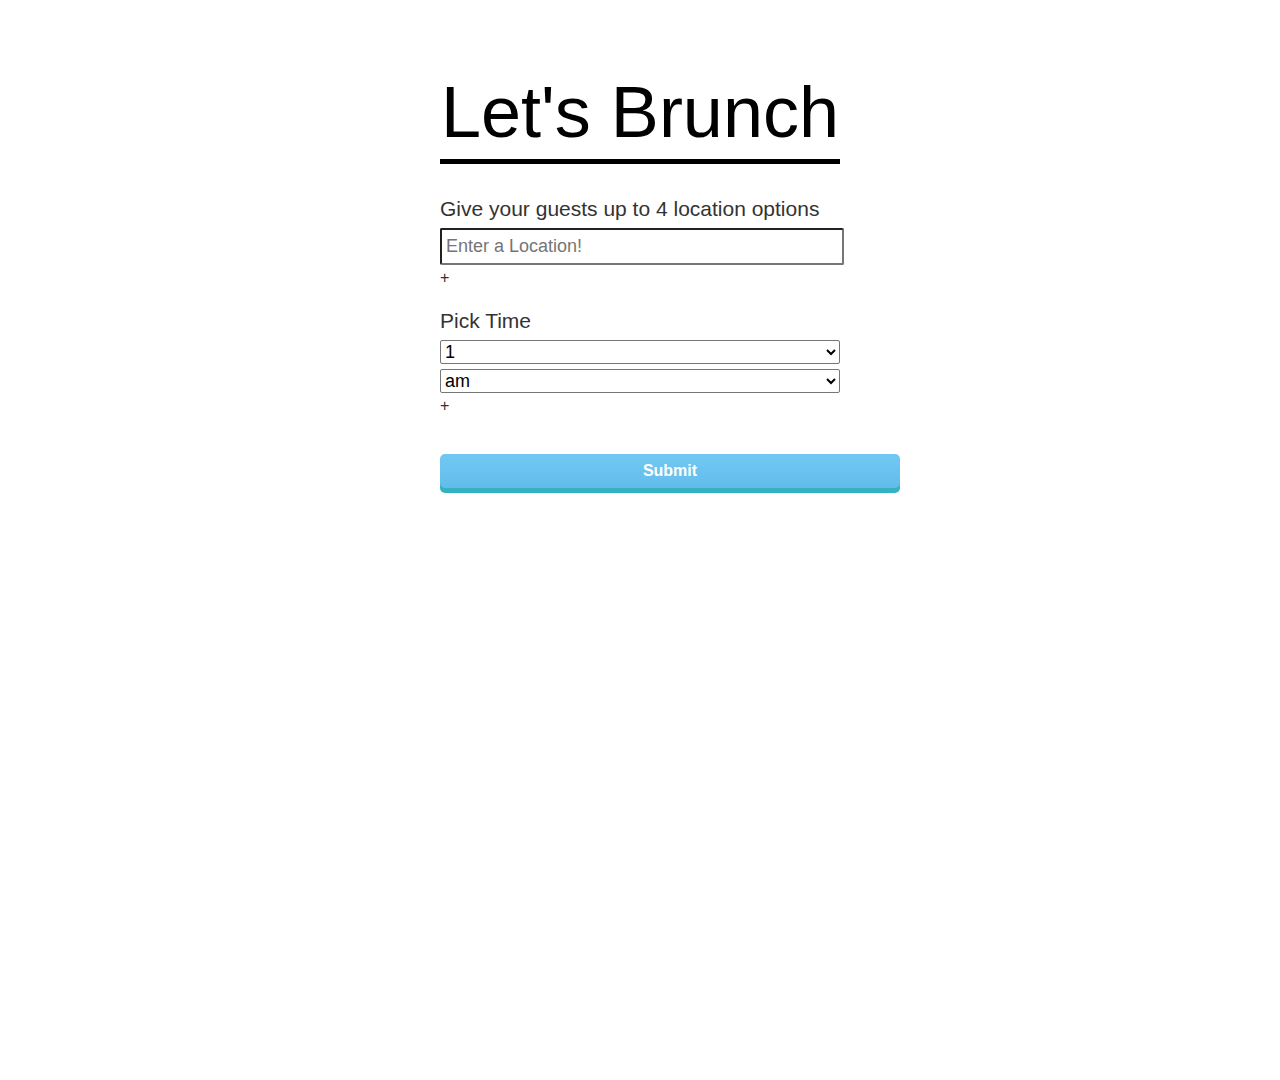
==== commit 3fcb10ca: "added jquery functionality to add/remove time inputs" ====
--- a/newBrunch.html
+++ b/newBrunch.html
@@ -54,63 +54,33 @@
         </div>
 
       <div class="row">
-      <h4> Beginning time range</h4>
+
+        <h4> Pick Time</h4>
         
-        <select class="four columns add-bottom" required name="startHr">
-          <option value="1">1</option>
-          <option value="2">2</option>
-          <option value="3">3</option>
-          <option value="4">4</option>
-          <option value="5">5</option>
-          <option value="6">6</option>
-          <option value="7">7</option>
-          <option value="8">8</option>
-          <option value="9">9</option>
-          <option value="10">10</option>
-          <option value="11">11</option>
-          <option value="12">12</option>
-        </select>
-        <select class="four columns add-bottom" required name="startMin">
-          <option value="00">00</option>
-          <option value="15">15</option>
-          <option value="30">30</option>
-          <option value="45">45</option>
-        </select>
-         <select class="four columns add-bottom" required name="startTod">
-          <option value="am">am</option>
-          <option value="pm">pm</option>
-        </select>
+          <div id="addNewTime">
+            <p>
+              <select name="time">
+                <option value="1">1</option>
+                <option value="2">2</option>
+                <option value="3">3</option>
+                <option value="4">4</option>
+                <option value="5">5</option>
+                <option value="6">6</option>
+                <option value="7">7</option>
+                <option value="8">8</option>
+                <option value="9">9</option>
+                <option value="10">10</option>
+                <option value="11">11</option>
+                <option value="12">12</option>
+              </select>
+              <select name="TOD">
+                <option value="am">am</option>
+                <option value="pm">pm</option>
+              </select>
+              <a href="#" id="addTNew" class="add">+</a>
+            </p>
+        </div>
       </div>
-
-      <div class="row">
-
-        <h4> End time range</h4>
-        
-        <select class="four columns add-bottom" required name="endHr">
-          <option value="1">1</option>
-          <option value="2">2</option>
-          <option value="3">3</option>
-          <option value="4">4</option>
-          <option value="5">5</option>
-          <option value="6">6</option>
-          <option value="7">7</option>
-          <option value="8">8</option>
-          <option value="9">9</option>
-          <option value="10">10</option>
-          <option value="11">11</option>
-          <option value="12">12</option>
-        </select>
-        <select class="four columns add-bottom" required name="endMin">
-          <option value="00">00</option>
-          <option value="15">15</option>
-          <option value="30">30</option>
-          <option value="45">45</option>
-        </select>
-         <select class="four columns add-bottom" required name="endTod">
-          <option value="am">am</option>
-          <option value="pm">pm</option>
-        </select>
-        </div>
 
         <a href="newResults.html"><div class="button full-width eight columns">Submit</div></a>
       </form>
--- a/stylesheets/custom.css
+++ b/stylesheets/custom.css
@@ -51,6 +51,7 @@
 /* #Basic Styles
 ================================================== */
 	body {
+		height: 1000px;
 		background: #fff;
 		font-family: 'Nunito', sans-serif;
 		color: #444;
@@ -312,7 +313,7 @@
 
 
 .background{
-	padding-top: 2%;
+	padding-top: 5%;
 	padding-bottom: 40px;
 	background-image: url("../images/bg-04.jpg");
 	background-size: cover;
@@ -342,6 +343,51 @@
 	margin: 10px;
 }
 
+
+/*.blink {
+
+   -webkit-animation: fadeout 2s; /* Safari and Chrome */
+    -webkit-transition-duration-delay: 7s;
+
+
+@keyframes fadeout {
+    from {
+        opacity:1;
+    }
+    to {
+        opacity:0;
+    }
+}
+
+@-webkit-keyframes fadeout { /* Safari and Chrome */
+    from {
+        opacity:1;
+    }
+    to {
+        opacity:0;
+    }
+}
+
+.blink {
+    -webkit-animation: blink 1s linear 5;
+    -moz-animation: blink 1s linear 5;
+    -ms-animation: blink 1s linear 5;
+    -o-animation: blink 1s linear 5;
+    animation: blink 1s linear 5;
+    -webkit-animation-fill-mode: forwards;
+}
+
+@-webkit-keyframes blink {
+    0% { opacity: 1; }
+    50% { opacity: 1; }
+    50.01% { opacity: 0; }
+    100% { opacity: 0; }
+}
+
+
+
+
+
 @media only screen and (max-width: 450px) {	
 
 	.foreground{
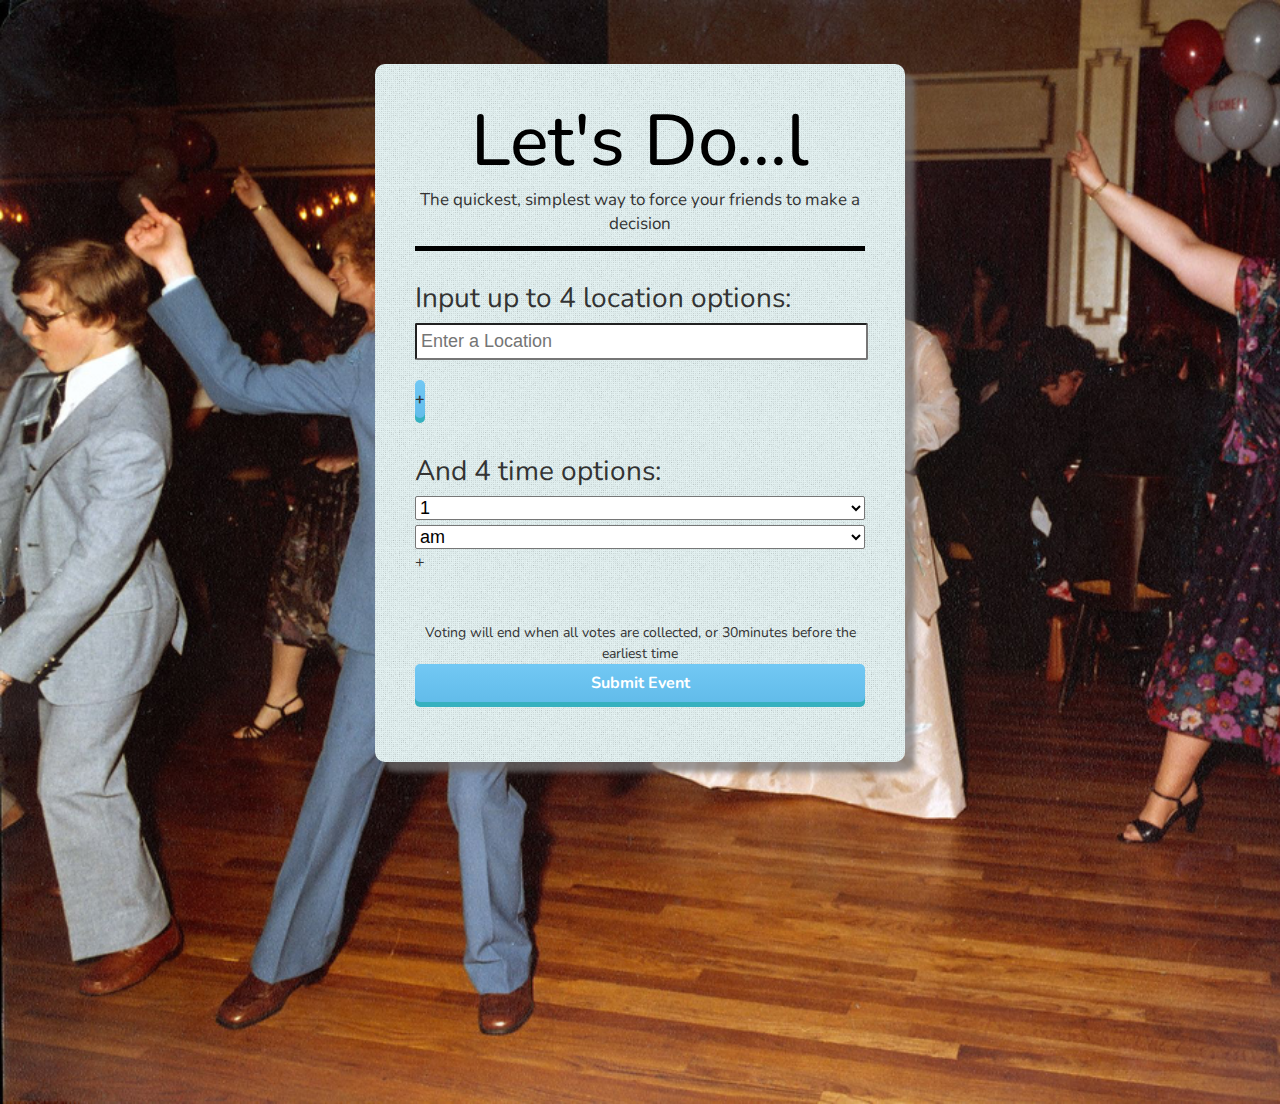
==== commit 4f6c7d00: "pushing nates changes from builders weekend" ====
--- a/newBrunch.html
+++ b/newBrunch.html
@@ -8,7 +8,7 @@
   <!-- Basic Page Needs
   ================================================== -->
   <meta charset="utf-8">
-  <title>Let's Brunch</title>
+  <title>Let's Do</title>
   <meta name="description" content="">
   <meta name="author" content="">
 
@@ -19,8 +19,11 @@
   <!-- CSS
   ================================================== -->
   <link rel="stylesheet" href="stylesheets/skeleton.css">
-  <link rel="stylesheet" href="stylesheets/layout.css">
   <link rel="stylesheet" href="stylesheets/custom.css">
+
+  <!-- FONT
+  ================================================== -->
+  <link href='http://fonts.googleapis.com/css?family=Nunito:400,300,700' rel='stylesheet' type='text/css'>
 
   <!--[if lt IE 9]>
     <script src="http://html5shim.googlecode.com/svn/trunk/html5.js"></script>
@@ -36,30 +39,33 @@
 </head>
   <body>
 
-    <header class="container sixteen columns" style="margin-top: 80px;">
-      <h1>Let's Brunch</h1>
-      <hr/>
-    </header>
+    <div class="background">
 
-  	<div class="container"> 
+      <div class="foreground one column">
 
-      <h4>Give your guests up to 4 location options</h4>
+        <h1 class="header">Let's Do...<span class="blink">l</span></h1>
 
-      <form class="events">
+        <h5 align="center">The quickest, simplest way to force your friends to make a decision</h5>
+
+        <hr/>
+      
+        <h3>Input up to 4 location options: </h3>
+
+        <form class="events">
         <div id="addNewLoc">
           <p>
-            <input type="text" name="loc" placeholder="Enter a Location!">
-            <a href="#" id="addNew" class="add">+</a>
+            <input type="text" name="loc1" placeholder="Enter a Location">
+            <a href="#" id="addNew" class="add"><div class="button plus">+</div></a>
           </p>
         </div>
 
-      <div class="row">
+        <br>
+          
+        <h3>And 4 time options: </h3>
 
-        <h4> Pick Time</h4>
-        
-          <div id="addNewTime">
+       <div id="addNewTime">
             <p>
-              <select name="time">
+              <select name="time1">
                 <option value="1">1</option>
                 <option value="2">2</option>
                 <option value="3">3</option>
@@ -73,19 +79,28 @@
                 <option value="11">11</option>
                 <option value="12">12</option>
               </select>
-              <select name="TOD">
+              <select name="TOD1">
                 <option value="am">am</option>
                 <option value="pm">pm</option>
               </select>
               <a href="#" id="addTNew" class="add">+</a>
             </p>
         </div>
+    
+
+        <br>
+        <br>
+
+        <h6 align="center">Voting will end when all votes are collected, or 30minutes before the earliest time</h6>
+
+          <a href="newResults.html"><div class="button full-width">Submit Event</div></a>
+ 
       </div>
+      
+    </div>
 
-        <a href="newResults.html"><div class="button full-width eight columns">Submit</div></a>
-      </form>
-  	</div>
-    <script src="http://ajax.googleapis.com/ajax/libs/jquery/1.9.0/jquery.min.js"></script>
-    <script src="scripts/scripts.js"></script>
+<script src="http://ajax.googleapis.com/ajax/libs/jquery/1.9.0/jquery.min.js"></script>
+<script src="scripts/scripts.js"></script>
+
   </body>
 </html>